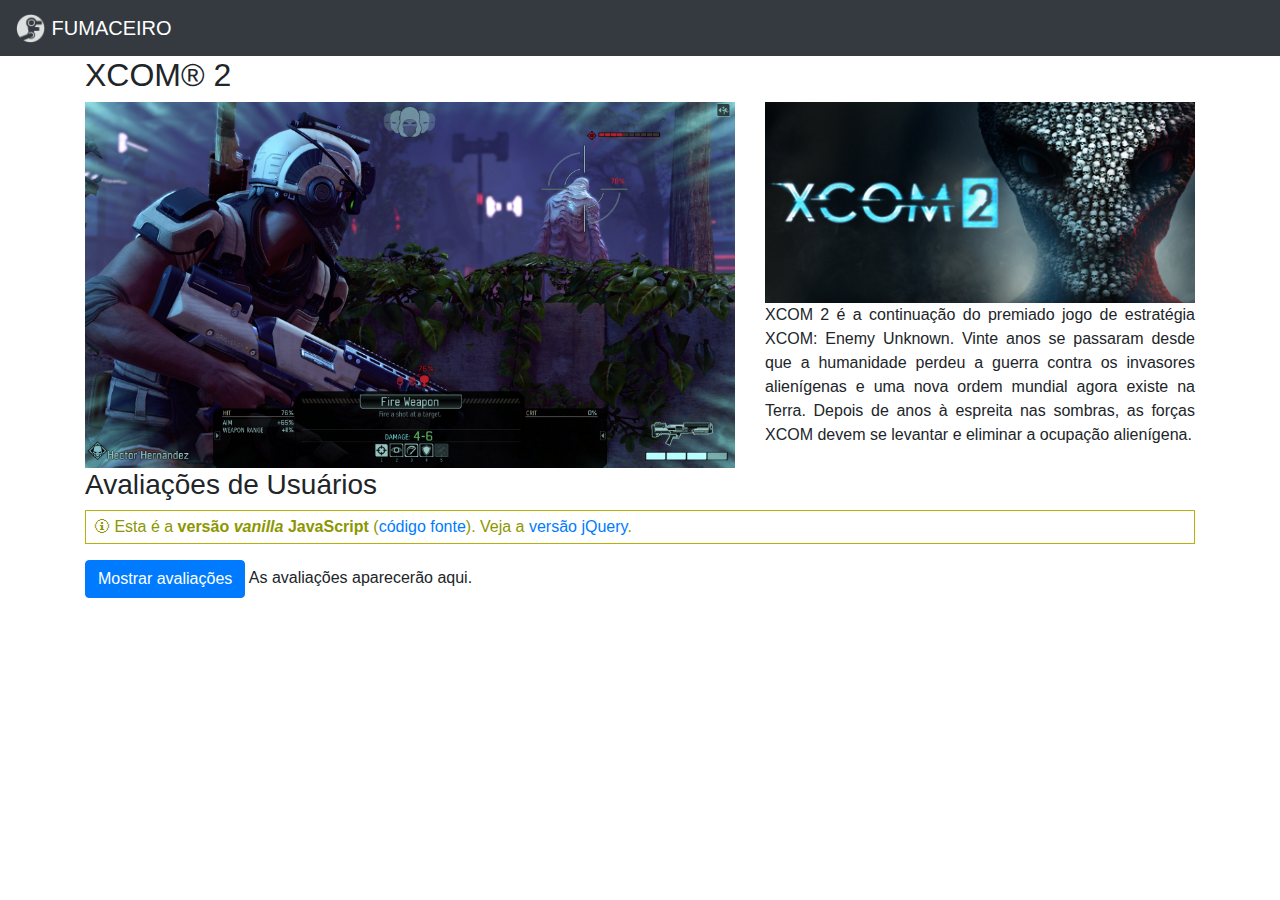
==== index.html @ 9f69eb3b "Initial commit" ====
<!DOCTYPE html>
<html>
  <head>
    <meta charset="utf-8">
    <title>Boas-vindas ao Fumaceiro</title>
    <link rel="icon" href="img/logo-fumaceiro.png">
    <link rel="stylesheet" href="css/bootstrap.css">
    <link rel="stylesheet" href="css/styles.css">
  </head>
  <body>
    <nav class="navbar navbar-dark bg-dark">
      <a class="navbar-brand" href="#">
        <img src="img/logo-fumaceiro-light.png" width="30" height="30" class="d-inline-block align-top" alt="">
        FUMACEIRO
      </a>
    </nav>
    <div class="container">
      <div class="row">
        <div class="col">
          <h2>XCOM® 2</h2>
        </div>
      </div>
      <div class="row">
        <div class="col">
          <img src="img/xcom-image-1.jpg" alt="Imagem do jogo XCOM 2" class="game-image">
        </div>
        <div class="col game-meta">
          <img src="img/xcom-logo.jpg" alt="Logo do jogo XCOM 2" class="game-logo">
          <p>
            XCOM 2 é a continuação do premiado jogo de estratégia
            XCOM: Enemy Unknown. Vinte anos se passaram desde que a
            humanidade perdeu a guerra contra os invasores alienígenas
            e uma nova ordem mundial agora existe na Terra. Depois de
            anos à espreita nas sombras, as forças XCOM devem se levantar
            e eliminar a ocupação alienígena.
          </p>
        </div>
      </div>
      <div class="row">
        <div class="col">
          <h3>Avaliações de Usuários</h3>
          <p class="nota"> Esta é a <strong>versão <em>vanilla</em>
            JavaScript</strong> (<a href="js/main-vanilla.js" target="_blank">código fonte</a>).
            Veja a <a href="index-jquery.html">versão jQuery</a>.
          </p>
          <div id="reviews">
            <button class="btn btn-primary" id="show-reviews">Mostrar avaliações</button>
            As avaliações aparecerão aqui.
          </div>
        </div>
      </div>
    </div>
    <!--
    <script src="js/jquery.js" charset="utf-8"></script>
    <script src="js/main-jquery.js" charset="utf-8"></script>
    -->
    <script src="js/main-vanilla.js" charset="utf-8"></script>
  </body>
</html>
---- css/styles.css ----
.game-image {
  max-width: 100%;
}

.game-logo, .game-meta {
  max-width: 100%;
}

.game-meta {
  text-align: justify;
  max-width: 460px;
}

.review {
  display: flex;
  flex-direction: column;
}

p.nota {
    color: #8c9700;
    border: 1px solid #b8b30b;
    padding: 0.25em 0.5em;
}

p.nota::before {
    content: "🛈";
}

.review h3 {
  font-size: 1em;
}

.review small {
  position: absolute;
  right: 15px;
  color: #aaa;
}

.review p {
  clear: right;
  border: 1px solid silver;
  border-radius: 8px;
  padding: 0.25em 0.5em;
  background: #f8f8f8;
  position: relative;
}

.review.recomenda p {
  border-color: #9999ff;
}

.review.nao-recomenda p {
  border-color: #ffaaaa;
}

.review p::before {
  content: "";
  position: absolute;
  left: 4px;
  top: -10px;
  width: 0;
  height: 0;
  opacity: 0.5;
  border-style: solid;
  border-width: 10px 0 0 10px;
  border-color: transparent transparent transparent #ddd;
}

.review.recomenda p::before {
  border-left-color: #9999ff;
}

.review.nao-recomenda p::before {
  border-left-color: #ffaaaa;
}
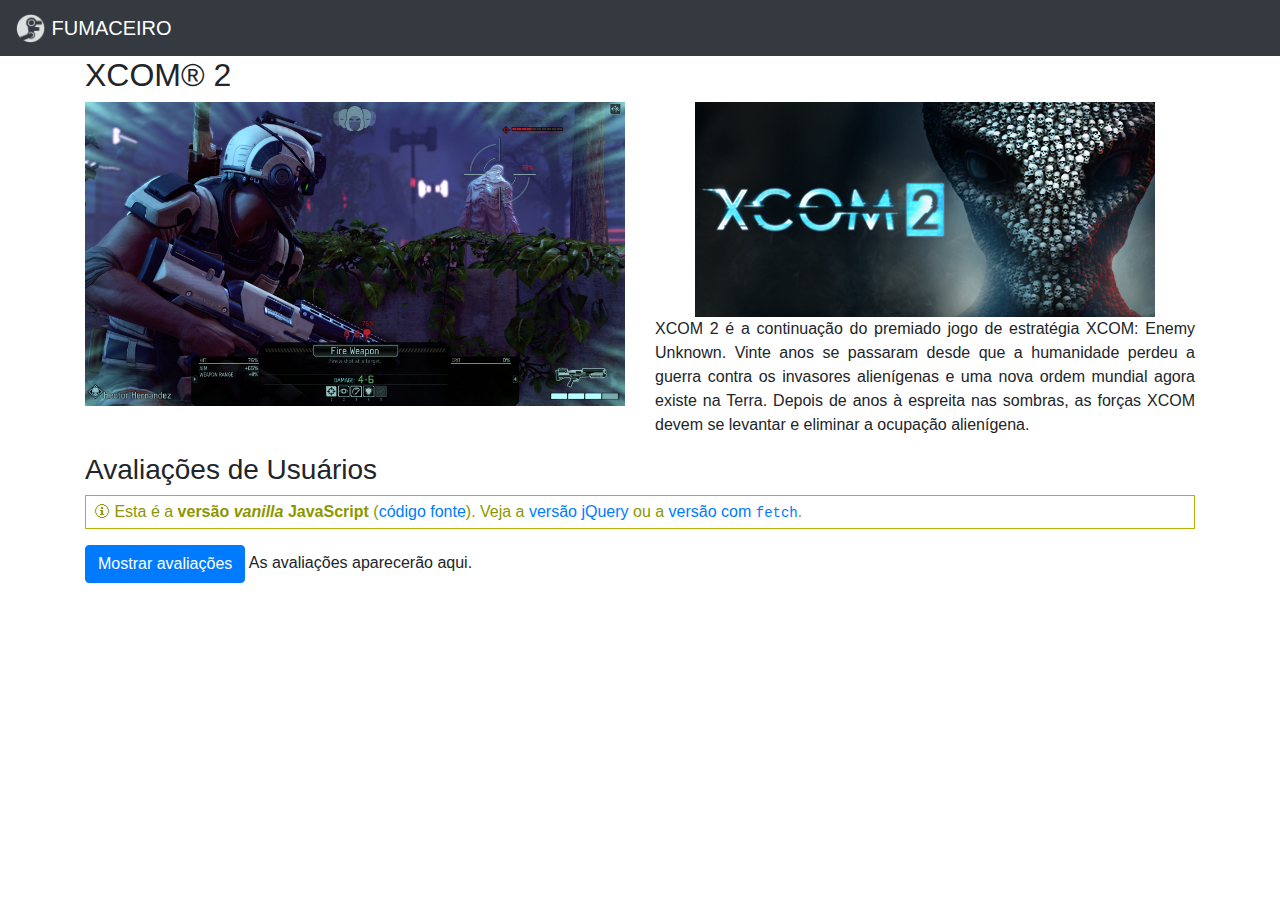
==== commit 584b12c3: "Adds fetch version" ====
--- a/index.html
+++ b/index.html
@@ -1,59 +1,61 @@
-<!DOCTYPE html>
-<html>
-  <head>
-    <meta charset="utf-8">
-    <title>Boas-vindas ao Fumaceiro</title>
-    <link rel="icon" href="img/logo-fumaceiro.png">
-    <link rel="stylesheet" href="css/bootstrap.css">
-    <link rel="stylesheet" href="css/styles.css">
-  </head>
-  <body>
-    <nav class="navbar navbar-dark bg-dark">
-      <a class="navbar-brand" href="#">
-        <img src="img/logo-fumaceiro-light.png" width="30" height="30" class="d-inline-block align-top" alt="">
-        FUMACEIRO
-      </a>
-    </nav>
-    <div class="container">
-      <div class="row">
-        <div class="col">
-          <h2>XCOM® 2</h2>
-        </div>
-      </div>
-      <div class="row">
-        <div class="col">
-          <img src="img/xcom-image-1.jpg" alt="Imagem do jogo XCOM 2" class="game-image">
-        </div>
-        <div class="col game-meta">
-          <img src="img/xcom-logo.jpg" alt="Logo do jogo XCOM 2" class="game-logo">
-          <p>
-            XCOM 2 é a continuação do premiado jogo de estratégia
-            XCOM: Enemy Unknown. Vinte anos se passaram desde que a
-            humanidade perdeu a guerra contra os invasores alienígenas
-            e uma nova ordem mundial agora existe na Terra. Depois de
-            anos à espreita nas sombras, as forças XCOM devem se levantar
-            e eliminar a ocupação alienígena.
-          </p>
-        </div>
-      </div>
-      <div class="row">
-        <div class="col">
-          <h3>Avaliações de Usuários</h3>
-          <p class="nota"> Esta é a <strong>versão <em>vanilla</em>
-            JavaScript</strong> (<a href="js/main-vanilla.js" target="_blank">código fonte</a>).
-            Veja a <a href="index-jquery.html">versão jQuery</a>.
-          </p>
-          <div id="reviews">
-            <button class="btn btn-primary" id="show-reviews">Mostrar avaliações</button>
-            As avaliações aparecerão aqui.
-          </div>
-        </div>
-      </div>
-    </div>
-    <!--
-    <script src="js/jquery.js" charset="utf-8"></script>
-    <script src="js/main-jquery.js" charset="utf-8"></script>
-    -->
-    <script src="js/main-vanilla.js" charset="utf-8"></script>
-  </body>
-</html>
+<!DOCTYPE html>
+<html>
+  <head>
+    <meta charset="utf-8">
+    <meta name="viewport" content="width=device-width, initial-scale=1">
+    <title>Boas-vindas ao Fumaceiro</title>
+    <link rel="icon" href="img/logo-fumaceiro.png">
+    <link rel="stylesheet" href="css/bootstrap.css">
+    <link rel="stylesheet" href="css/styles.css">
+  </head>
+  <body>
+    <nav class="navbar navbar-dark bg-dark">
+      <a class="navbar-brand" href="#">
+        <img src="img/logo-fumaceiro-light.png" width="30" height="30" class="d-inline-block align-top" alt="">
+        FUMACEIRO
+      </a>
+    </nav>
+    <div class="container">
+      <div class="row">
+        <div class="col">
+          <h2>XCOM® 2</h2>
+        </div>
+      </div>
+      <div class="row">
+        <div class="col">
+          <img src="img/xcom-image-1.jpg" alt="Imagem do jogo XCOM 2" class="game-image">
+        </div>
+        <div class="col game-meta">
+          <img src="img/xcom-logo.jpg" alt="Logo do jogo XCOM 2" class="game-logo">
+          <p>
+            XCOM 2 é a continuação do premiado jogo de estratégia
+            XCOM: Enemy Unknown. Vinte anos se passaram desde que a
+            humanidade perdeu a guerra contra os invasores alienígenas
+            e uma nova ordem mundial agora existe na Terra. Depois de
+            anos à espreita nas sombras, as forças XCOM devem se levantar
+            e eliminar a ocupação alienígena.
+          </p>
+        </div>
+      </div>
+      <div class="row">
+        <div class="col">
+          <h3>Avaliações de Usuários</h3>
+          <p class="nota"> Esta é a <strong>versão <em>vanilla</em>
+            JavaScript</strong> (<a href="js/main-vanilla.js" target="_blank">código fonte</a>).
+            Veja a <a href="index-jquery.html">versão jQuery</a>
+            ou a <a href="index-fetch.html">versão com <code>fetch</code></a>.
+          </p>
+          <div id="reviews">
+            <button class="btn btn-primary" id="show-reviews">Mostrar avaliações</button>
+            As avaliações aparecerão aqui.
+          </div>
+        </div>
+      </div>
+    </div>
+    <!--
+    <script src="js/jquery.js" charset="utf-8"></script>
+    <script src="js/main-jquery.js" charset="utf-8"></script>
+    -->
+    <script src="js/main-vanilla.js" charset="utf-8"></script>
+  </body>
+</html>
